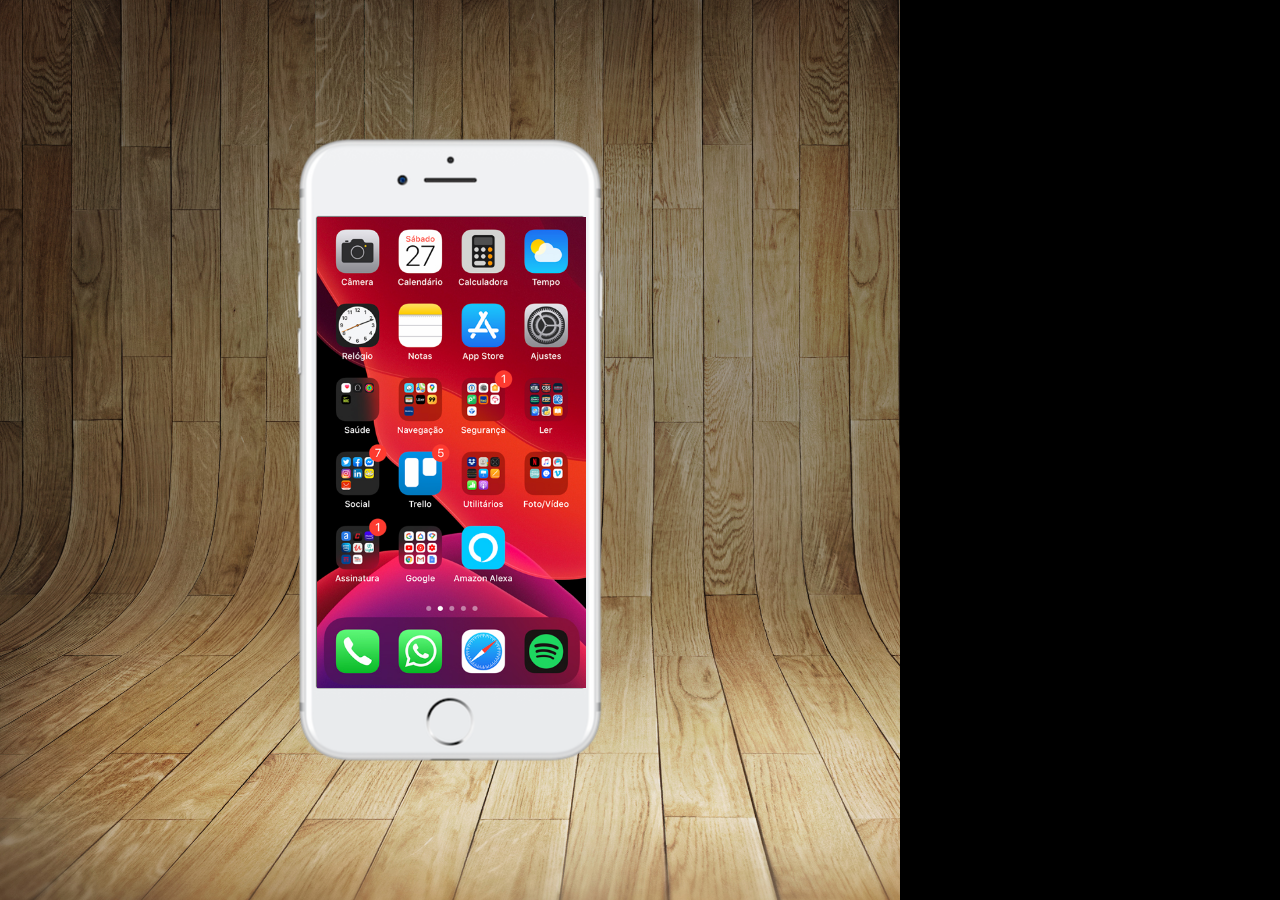
==== index.html @ 8daab3df "update" ====
<!DOCTYPE html>
<html lang="pt-br">
<head>
    <meta charset="UTF-8">
    <meta name="viewport" content="width=device-width, initial-scale=1.0">
    <link rel="shortcut icon" href="favicon.ico" type="image/x-icon">
    <link rel="stylesheet" href="estilos/style.css">
    <title>Redes Sociais</title>
</head>
<body>
    <main>
        <section id="telefone">
            <iframe src="home.html" name="tela" id="tela" frameborder="0"></iframe>
        </section>
        <section id="redes-sociais">

        </section>
    </main>
</body>
</html>
---- estilos/style.css ----
@charset "UTF-8";

* {
    margin: 0px;
    padding: 0px;
    font-family: Arial, Helvetica, sans-serif;
}

html, body {
    height: 100vh;
    width: 100vh;
    background-color:black;
}

body {
    background: url('../imagens/fundo-madeira.jpg') no-repeat top center;
    background-size: cover;
    background-attachment: fixed;
}

main {
    position: relative;
    height: 100vh;
}

section#telefone {
    background: url('../imagens/frame-iphone.png') no-repeat;
    position: absolute;
    top: 50%;
    left: 50%;
    transform: translate(-50%, -50%);
    height: 627px;
    width: 311px;
}

iframe#tela {
    position: relative;
    top: 80px;
    left: 22px;
    width: 269px;
    height: 471px;
}
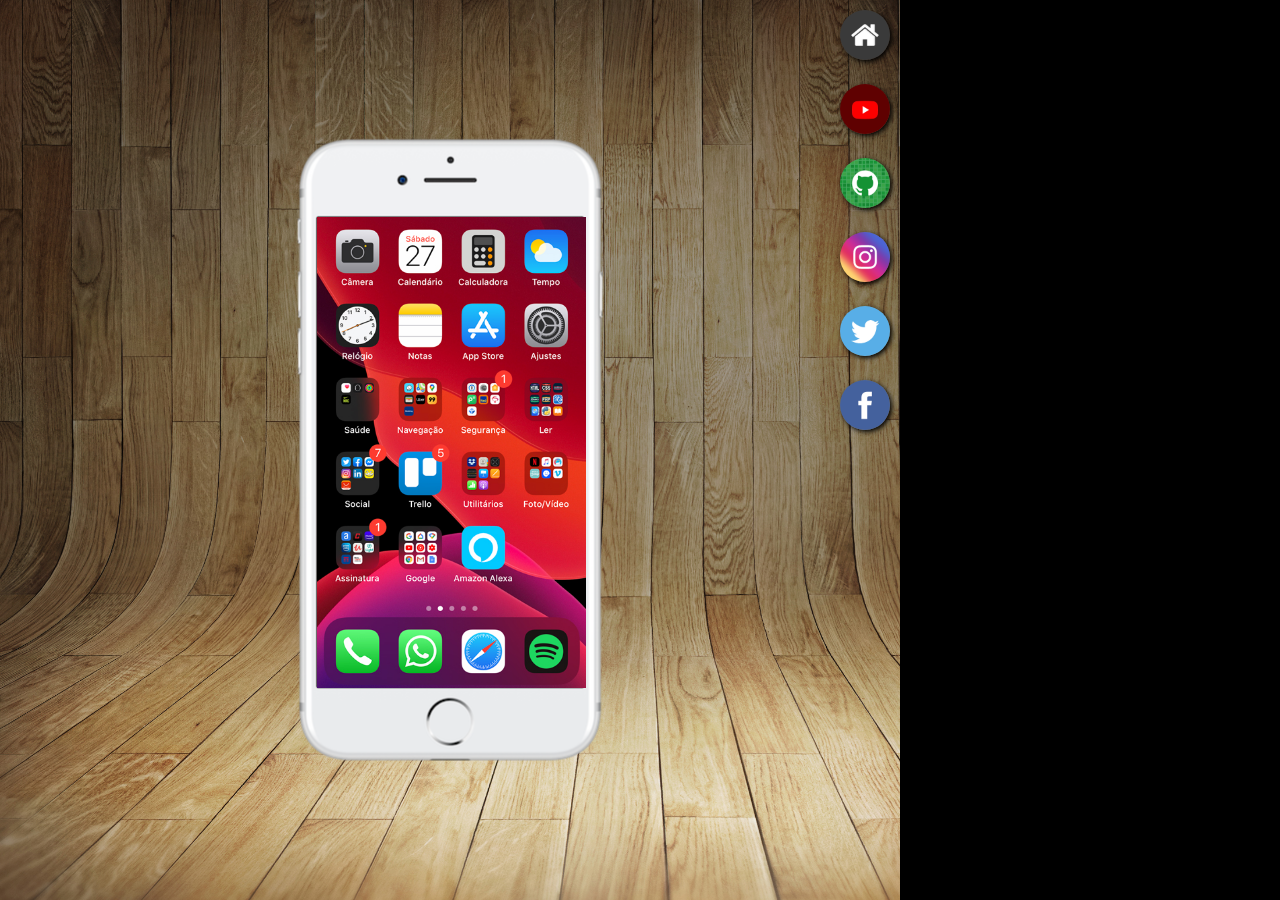
==== commit cb0f393d: "changes" ====
--- a/index.html
+++ b/index.html
@@ -10,10 +10,17 @@
 <body>
     <main>
         <section id="telefone">
-            <iframe src="home.html" name="tela" id="tela" frameborder="0"></iframe>
+            <iframe src="home.html" name="tela" id="tela" frameborder="0">
+                Seu navegador não é compatível com isso.
+            </iframe>
         </section>
         <section id="redes-sociais">
-
+            <a href="#" target="tela"><img src="imagens/logo-home.jpg" alt="home"></a><br>
+            <a href="#" target="tela"><img src="imagens/logo-youtube.jpg" alt="youtube"></a><br>
+            <a href="#" target="tela"><img src="imagens/logo-github.jpg" alt="github"></a><br>
+            <a href="#" target="tela"><img src="imagens/logo-instagram.jpg" alt="instagram"></a><br>
+            <a href="#" target="tela"><img src="imagens/logo-twitter.jpg" alt="twitter"></a><br>
+            <a href="#" target="tela"><img src="imagens/logo-facebook.jpg" alt="facebook"></a><br>
         </section>
     </main>
 </body>
--- a/estilos/style.css
+++ b/estilos/style.css
@@ -39,4 +39,23 @@
     left: 22px;
     width: 269px;
     height: 471px;
+}
+
+section#redes-sociais {
+    text-align: right;
+}
+
+section#redes-sociais img {
+    width: 50px;
+    margin: 10px;
+    border-radius: 50%;
+    box-shadow: 2px 2px 5px black;
+    box-sizing: border-box;
+}
+
+section#redes-sociais img:hover {
+    border: 2px solid white;
+    transform: translate(-3px, -3px);
+    box-shadow: 5px, 5px, 10px black;
+    transition: transform 0.5s border 1s;
 }
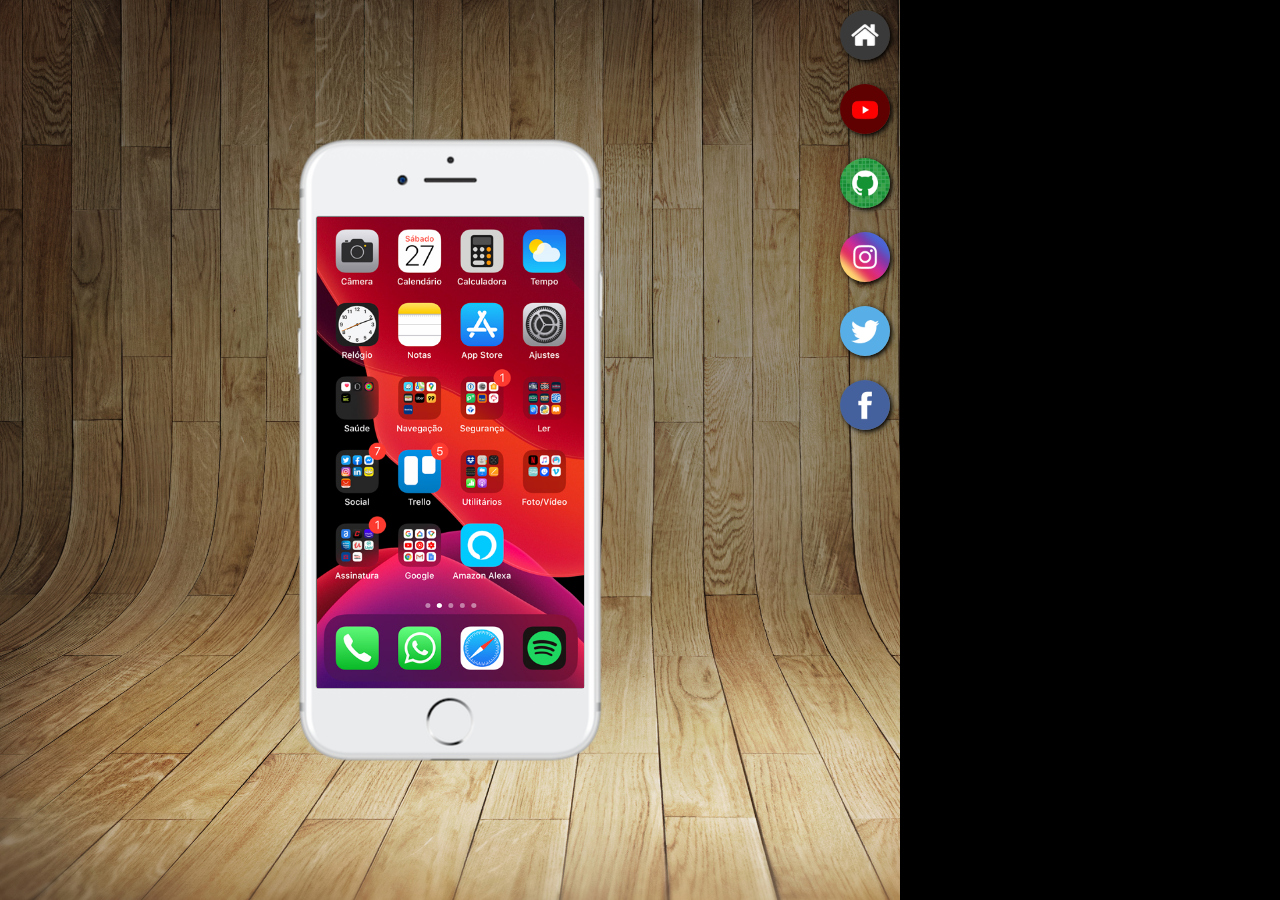
==== commit cbf7b2e0: "changed" ====
--- a/index.html
+++ b/index.html
@@ -15,12 +15,12 @@
             </iframe>
         </section>
         <section id="redes-sociais">
-            <a href="#" target="tela"><img src="imagens/logo-home.jpg" alt="home"></a><br>
-            <a href="#" target="tela"><img src="imagens/logo-youtube.jpg" alt="youtube"></a><br>
-            <a href="#" target="tela"><img src="imagens/logo-github.jpg" alt="github"></a><br>
-            <a href="#" target="tela"><img src="imagens/logo-instagram.jpg" alt="instagram"></a><br>
-            <a href="#" target="tela"><img src="imagens/logo-twitter.jpg" alt="twitter"></a><br>
-            <a href="#" target="tela"><img src="imagens/logo-facebook.jpg" alt="facebook"></a><br>
+            <a href="home.html" target="tela"><img src="imagens/logo-home.jpg" alt="home"></a><br>
+            <a href="youtube.html" target="tela"><img src="imagens/logo-youtube.jpg" alt="youtube"></a><br>
+            <a href="github.html" target="tela"><img src="imagens/logo-github.jpg" alt="github"></a><br>
+            <a href="instagram.html" target="tela"><img src="imagens/logo-instagram.jpg" alt="instagram"></a><br>
+            <a href="twitter.html" target="tela"><img src="imagens/logo-twitter.jpg" alt="twitter"></a><br>
+            <a href="facebook.html" target="tela"><img src="imagens/logo-facebook.jpg" alt="facebook"></a><br>
         </section>
     </main>
 </body>
--- a/estilos/style.css
+++ b/estilos/style.css
@@ -37,7 +37,7 @@
     position: relative;
     top: 80px;
     left: 22px;
-    width: 269px;
+    width: 267px;
     height: 471px;
 }
 
